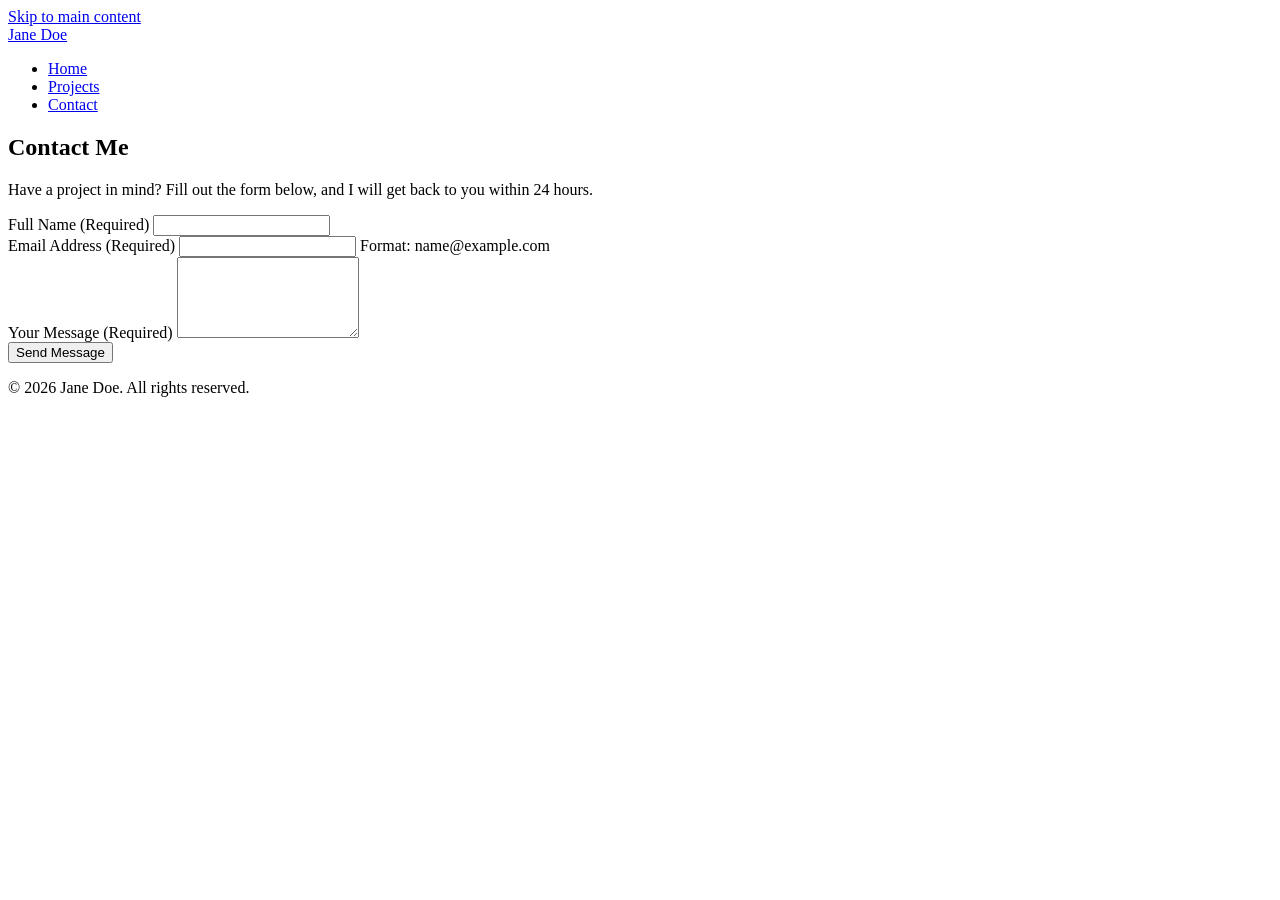
==== contact.html @ 4a9bf8d6 "Add files via upload" ====
<!DOCTYPE html>
<html lang="en">
<head>
  <meta charset="UTF-8">
  <meta name="viewport" content="width=device-width, initial-scale=1.0">
  <title>Contact Jane Doe | Portfolio</title>
  <meta name="description" content="Get in touch with Jane Doe for front-end web development opportunities and collaborations.">
  <link rel="canonical" href="https://janedoe.dev">
  <link rel="stylesheet" href="css/styles.css">
</head>
<body>

  <a href="#main-content" class="skip-link">Skip to main content</a>

  <header>
    <div class="logo">
      <a href="index.html" aria-label="Jane Doe Portfolio Home">Jane Doe</a>
    </div>
    <nav aria-label="Main Navigation">
      <ul>
        <li><a href="index.html">Home</a></li>
        <li><a href="index.html#projects">Projects</a></li>
        <li><a href="contact.html" aria-current="page">Contact</a></li>
      </ul>
    </nav>
  </header>

  <main id="main-content">
    <section aria-labelledby="contact-heading">
      <h1 id="contact-heading">Contact Me</h1>
      <p>Have a project in mind? Fill out the form below, and I will get back to you within 24 hours.</p>

      <!-- Tab-Navigable, Fully Accessible Form -->
      <form action="#" method="POST" novalidate>
        
        <div class="form-group">
          <!-- Explicitly linked label using 'for' matching the input 'id' -->
          <label id="name-label" for="user-name">Full Name (Required)</label>
          <input 
            type="text" 
            id="user-name" 
            name="name" 
            required 
            autocomplete="name"
            aria-required="true"
            aria-labelledby="name-label">
        </div>

        <div class="form-group">
          <label id="email-label" for="user-email">Email Address (Required)</label>
          <input 
            type="email" 
            id="user-email" 
            name="email" 
            required 
            autocomplete="email"
            aria-required="true"
            aria-labelledby="email-label"
            aria-describedby="email-hint">
          <span id="email-hint" class="form-hint">Format: name@example.com</span>
        </div>

        <div class="form-group">
          <label id="message-label" for="user-message">Your Message (Required)</label>
          <textarea 
            id="user-message" 
            name="message" 
            rows="5" 
            required
            aria-required="true"
            aria-labelledby="message-label"></textarea>
        </div>

        <button type="submit" aria-label="Submit contact form">Send Message</button>

      </form>
    </section>
  </main>

  <footer>
    <p>&copy; 2026 Jane Doe. All rights reserved.</p>
  </footer>

</body>
</html>
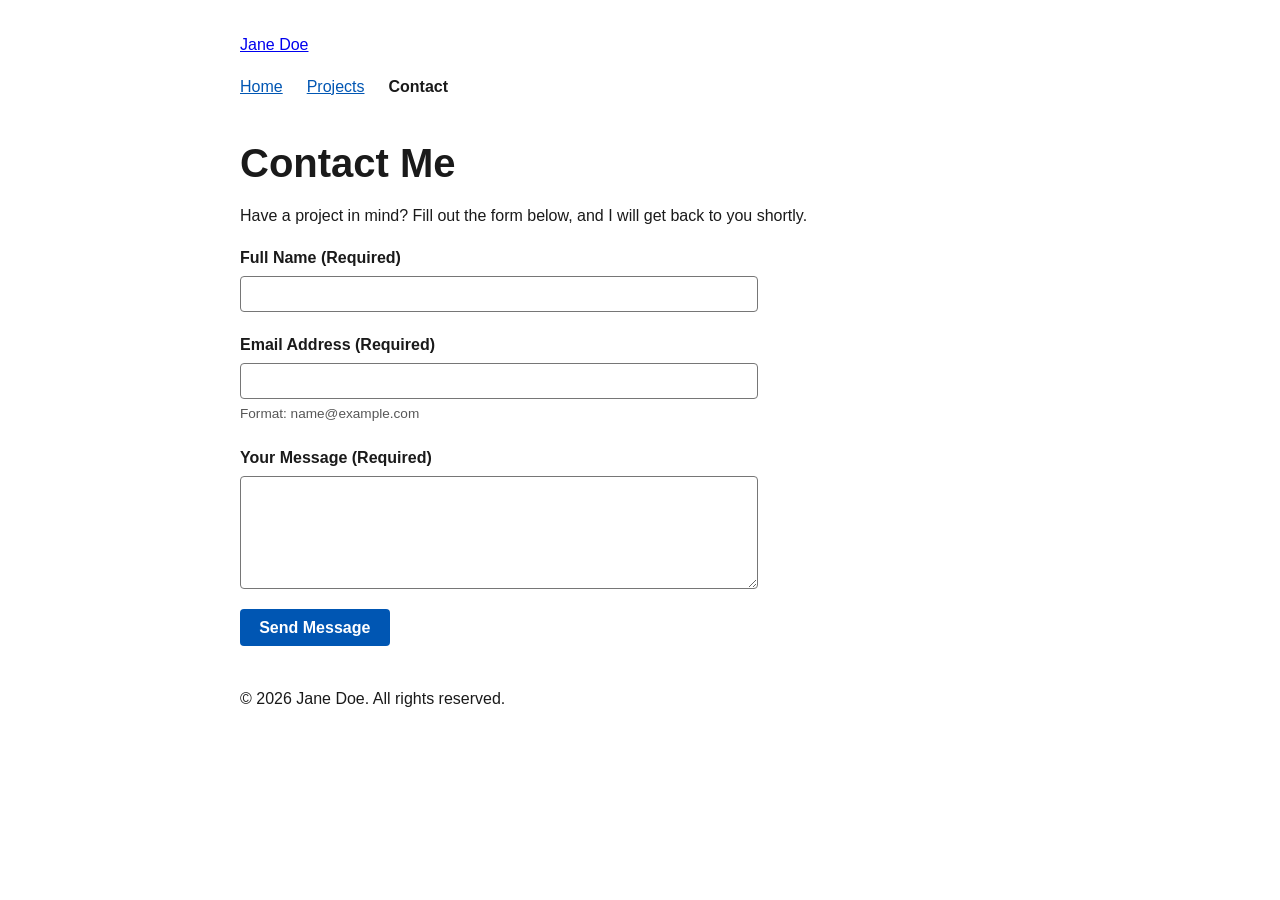
==== commit e32cae91: "Update contact.html" ====
--- a/contact.html
+++ b/contact.html
@@ -4,20 +4,20 @@
   <meta charset="UTF-8">
   <meta name="viewport" content="width=device-width, initial-scale=1.0">
   <title>Contact Jane Doe | Portfolio</title>
-  <meta name="description" content="Get in touch with Jane Doe for front-end web development opportunities and collaborations.">
+  <meta name="description" content="Get in touch with Jane Doe for front-end web development opportunities.">
   <link rel="canonical" href="https://janedoe.dev">
-  <link rel="stylesheet" href="css/styles.css">
+  <link rel="stylesheet" href="style.css">
 </head>
 <body>
 
   <a href="#main-content" class="skip-link">Skip to main content</a>
 
-  <header>
+  <header class="site-header">
     <div class="logo">
       <a href="index.html" aria-label="Jane Doe Portfolio Home">Jane Doe</a>
     </div>
     <nav aria-label="Main Navigation">
-      <ul>
+      <ul class="nav-links">
         <li><a href="index.html">Home</a></li>
         <li><a href="index.html#projects">Projects</a></li>
         <li><a href="contact.html" aria-current="page">Contact</a></li>
@@ -25,59 +25,34 @@
     </nav>
   </header>
 
-  <main id="main-content">
-    <section aria-labelledby="contact-heading">
+  <main id="main-content" class="container">
+    <section aria-labelledby="contact-heading" class="contact-section">
       <h1 id="contact-heading">Contact Me</h1>
-      <p>Have a project in mind? Fill out the form below, and I will get back to you within 24 hours.</p>
+      <p>Have a project in mind? Fill out the form below, and I will get back to you shortly.</p>
 
-      <!-- Tab-Navigable, Fully Accessible Form -->
-      <form action="#" method="POST" novalidate>
-        
+      <form action="#" method="POST" class="contact-form" novalidate>
         <div class="form-group">
-          <!-- Explicitly linked label using 'for' matching the input 'id' -->
           <label id="name-label" for="user-name">Full Name (Required)</label>
-          <input 
-            type="text" 
-            id="user-name" 
-            name="name" 
-            required 
-            autocomplete="name"
-            aria-required="true"
-            aria-labelledby="name-label">
+          <input type="text" id="user-name" name="name" required aria-required="true" aria-labelledby="name-label">
         </div>
 
         <div class="form-group">
           <label id="email-label" for="user-email">Email Address (Required)</label>
-          <input 
-            type="email" 
-            id="user-email" 
-            name="email" 
-            required 
-            autocomplete="email"
-            aria-required="true"
-            aria-labelledby="email-label"
-            aria-describedby="email-hint">
+          <input type="email" id="user-email" name="email" required aria-required="true" aria-labelledby="email-label" aria-describedby="email-hint">
           <span id="email-hint" class="form-hint">Format: name@example.com</span>
         </div>
 
         <div class="form-group">
           <label id="message-label" for="user-message">Your Message (Required)</label>
-          <textarea 
-            id="user-message" 
-            name="message" 
-            rows="5" 
-            required
-            aria-required="true"
-            aria-labelledby="message-label"></textarea>
+          <textarea id="user-message" name="message" rows="5" required aria-required="true" aria-labelledby="message-label"></textarea>
         </div>
 
-        <button type="submit" aria-label="Submit contact form">Send Message</button>
-
+        <button type="submit">Send Message</button>
       </form>
     </section>
   </main>
 
-  <footer>
+  <footer class="site-footer">
     <p>&copy; 2026 Jane Doe. All rights reserved.</p>
   </footer>
 
--- a/style.css
+++ b/style.css
@@ -0,0 +1,139 @@
+/* ==========================================================================
+   TASK 1: ACCESSIBILITY & SEMANTIC BASE STYLES
+   ========================================================================== */
+
+/* 1. Global Base Layout Rules */
+body {
+  font-family: -apple-system, BlinkMacSystemFont, "Segoe UI", Roboto, "Helvetica Neue", Arial, sans-serif;
+  line-height: 1.6;
+  color: #1a1a1a;
+  background-color: #ffffff;
+  max-width: 800px;
+  margin: 0 auto;
+  padding: 2rem 1rem;
+}
+
+/* 2. Skip to Content Link (Hidden until keyboard users press TAB) */
+.skip-link {
+  position: absolute;
+  top: -100px;
+  left: 0;
+  background: #0056b3;
+  color: #ffffff;
+  padding: 0.75rem 1.5rem;
+  z-index: 999;
+  text-decoration: none;
+  font-weight: bold;
+  border-bottom-right-radius: 4px;
+  transition: top 0.2s ease;
+}
+
+.skip-link:focus {
+  top: 0;
+}
+
+/* 3. WCAG AAA High-Visibility Keyboard Focus Indicator Rings */
+a:focus-visible, 
+button:focus-visible, 
+input:focus-visible, 
+textarea:focus-visible {
+  outline: 3px solid #0056b3;
+  outline-offset: 3px;
+}
+
+/* 4. Semantic Element Structure Margins */
+header, 
+main, 
+footer, 
+section, 
+article {
+  margin-bottom: 2.5rem;
+}
+
+/* 5. Typography Formatting Hierarchy */
+h1 {
+  font-size: 2.5rem;
+  line-height: 1.2;
+  margin-bottom: 1rem;
+}
+
+h2 {
+  font-size: 1.8rem;
+  margin-bottom: 1.2rem;
+  border-bottom: 2px solid #e2e8f0;
+  padding-bottom: 0.5rem;
+}
+
+h3 {
+  font-size: 1.4rem;
+  margin-bottom: 0.5rem;
+}
+
+p {
+  margin-bottom: 1rem;
+}
+
+/* 6. Navigation Link Formatting */
+nav ul {
+  list-style: none;
+  padding-left: 0;
+  display: flex;
+  gap: 1.5rem;
+}
+
+nav a {
+  color: #0056b3;
+  text-decoration: underline;
+  font-weight: 500;
+}
+
+nav a[aria-current="page"] {
+  color: #1a1a1a;
+  text-decoration: none;
+  font-weight: 700;
+}
+
+/* 7. Accessible Form Layout Components */
+.form-group {
+  margin-bottom: 1.25rem;
+  display: flex;
+  flex-direction: column;
+}
+
+label {
+  font-weight: 600;
+  margin-bottom: 0.35rem;
+}
+
+input[type="text"],
+input[type="email"],
+textarea {
+  padding: 0.5rem;
+  font-size: 1rem;
+  border: 1px solid #767676; /* Meets baseline default contrast ratios */
+  border-radius: 4px;
+  max-width: 500px;
+  width: 100%;
+}
+
+.form-hint {
+  display: block;
+  font-size: 0.85rem;
+  color: #575757;
+  margin-top: 0.25rem;
+}
+
+button[type="submit"] {
+  background-color: #0056b3;
+  color: #ffffff;
+  padding: 0.6rem 1.2rem;
+  font-size: 1rem;
+  font-weight: 600;
+  border: none;
+  border-radius: 4px;
+  cursor: pointer;
+}
+
+button[type="submit"]:hover {
+  background-color: #004494;
+}
